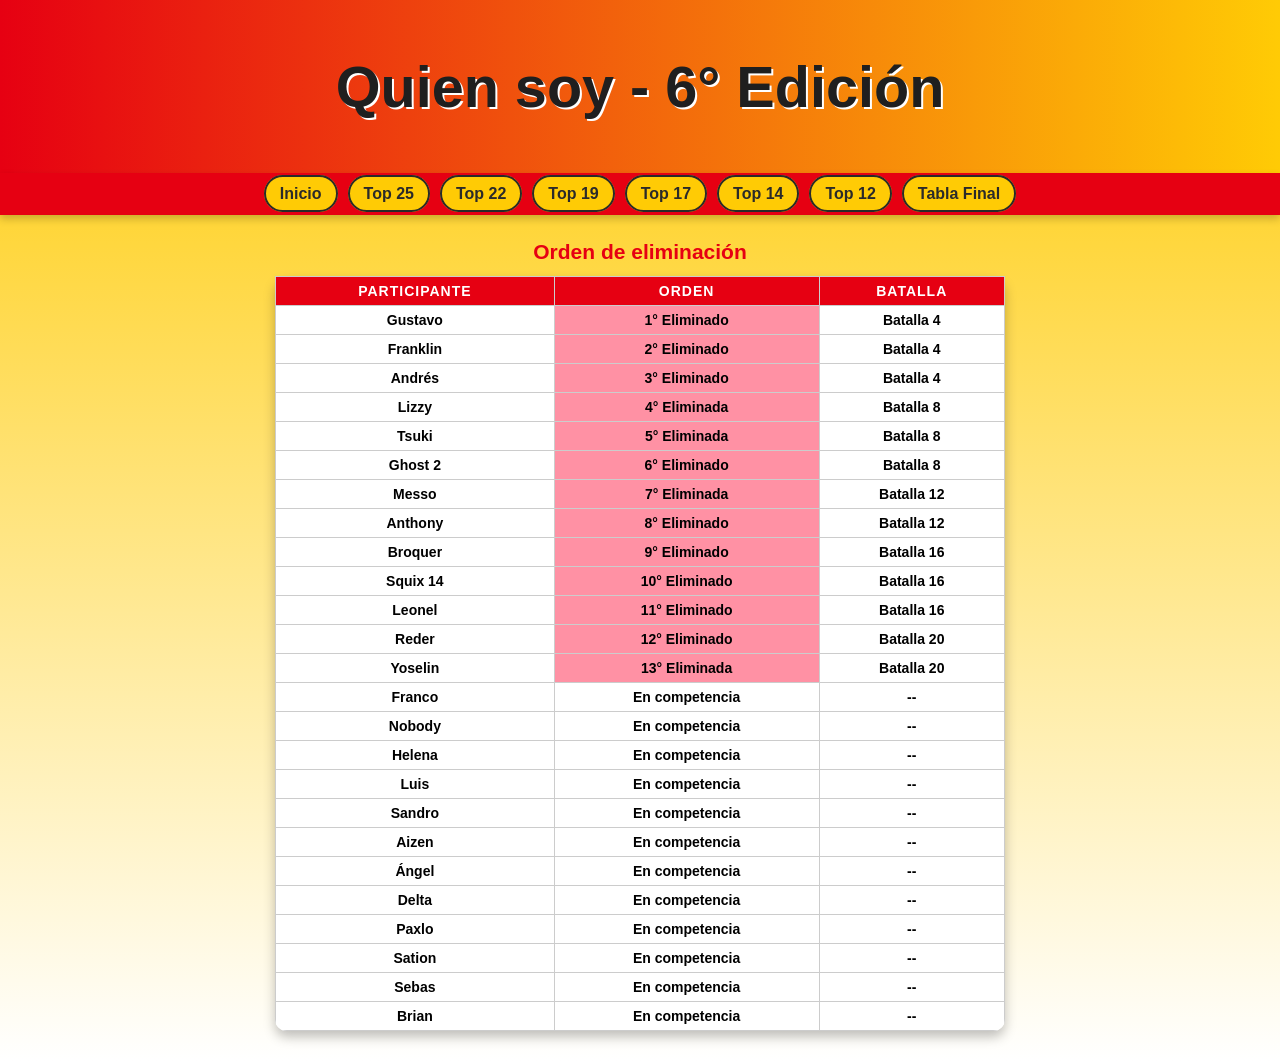
==== index.html @ 834efe2f "Actualización 3 y 4 de Noviembre (1)" ====
<!doctype html>
<html lang="es">
  <head>
    <meta charset="utf-8">
    <meta name="viewport" content="width=device-width, initial-scale=1.0, maximum-scale=1.0, user-scalable=no">
    <title>Orden de eliminación</title>
    <link rel="shortcut icon" href="logo.png" />

    

    <style>
      body {
        background: linear-gradient(180deg, #ffcb05, #ffffff);
        margin: 0;
        font-family: Arial;
        text-align: center;
      }
    
      /* ===== TÍTULO ===== */
      #titulo {
        padding: 15px;
        background: linear-gradient(90deg, #e60012, #ffcb05);
        color: #1f1f1f;
        font-size: 1.8em;
        font-weight: bold;
        text-shadow: 2px 2px 0 #fff;
      }
    
      /* ===== NAV ===== */
      nav {
        background-color: #e60012;
        display: flex;
        justify-content: center;
        align-items: center;
        flex-wrap: wrap;
        padding: 12px;
        margin-bottom: 25px;
        box-shadow: 0 4px 8px rgba(0,0,0,0.2);
      }
    
      nav ul {
        display: flex;
        flex-wrap: wrap;
        justify-content: center;
        gap: 10px;
        list-style: none;
        margin: 0;
        padding: 0;
      }
    
      nav ul li a {
        background-color: #ffcb05;
        color: #2a2a2a;
        font-weight: bold;
        text-decoration: none;
        padding: 8px 14px;
        border-radius: 20px;
        transition: 0.3s;
        font-size: clamp(12px, 3vw, 16px);
        border: 2px solid #2a2a2a;
      }
    
      nav ul li a:hover {
        background-color: #ffe066;
        transform: scale(1.05);
      }
    
      /* ===== CONTENEDOR TABLA ===== */
      .table-container {
        overflow-x: auto;
        -webkit-overflow-scrolling: touch;
        margin: 0 auto;
        max-width: 95%;
      }
    
      /* ===== TABLA ===== */
      table {
        width: 60%;
        border-collapse: collapse;
        box-shadow: 0 6px 12px rgba(0, 0, 0, 0.25);
        font-size: clamp(12px, 2.5vw, 14px);
        margin: 0 auto 30px;
        background-color: white;
        border-radius: 12px;
        overflow: hidden;
      }
    
      th, td {
        border: 1px solid #ccc;
        padding: 6px;
        text-align: center;
        word-wrap: break-word;
        white-space: nowrap;
      }
    
      /* Encabezado */
      th {
        background-color: #e60012;
        color: white;
        text-transform: uppercase;
        letter-spacing: 1px;
      }
    
      caption {
        font-size: 1.5em;
        margin-bottom: 12px;
        font-weight: bold;
        color: #e60012;
      }
    
      /* Subtítulos */
      .subtitulo {
        background-color: #ffffff;
        font-weight: bold;
      }
    
      /* ===== COLORES ORIGINALES (SIN CAMBIOS) ===== */
      .eliminado {
        background-color: #FF91A4;
      }
    
      .ganador {
        background-color: gold;
      }
    
      .subcampeon {
        background-color: silver;
      }
    
      .tercero {
        background-color: tan;
      }

      .retirado {
  background-color: #FFB694;
  color: black;
}
    
      /* ===== RESPONSIVE ===== */
      @media (max-width: 600px) {
        table {
          font-size: 12px;
          width: 95%;
        }
    
        nav ul {
          flex-direction: column;
        }
    
        nav ul li a {
          width: 100%;
          display: block;
        }
    
        th, td {
          padding: 6px;
        }
      }
    </style>

  </head>

  <body>
    <header id="titulo">
      <h1>Quien soy - 6° Edición</h1>
    </header>

    <nav>
      <ul>
        <li><a href="index.html">Inicio</a></li>
        <li><a href="Top25.html">Top 25</a></li>
        <li><a href="Top22.html">Top 22</a></li>
        <li><a href="Top19.html">Top 19</a></li>
        <li><a href="Top17.html">Top 17</a></li>
        <li><a href="Top14.html">Top 14</a></li>
        <li><a href="Top12.html">Top 12</a></li>
        <li><a href="tabla.html">Tabla Final</a></li>
      </ul>
    </nav>

    <main class="container mt-3">
      <div class="table-container">
        <table>
          <caption>Orden de eliminación</caption>
          <thead>
            <tr>
              <th>Participante</th>
              <th>Orden</th>
              <th>Batalla</th>
            </tr>
          </thead>
          <tbody>
            <tr class="subtitulo"><td>Gustavo</td><td class="eliminado">1° Eliminado</td><td>Batalla 4</td></tr>
            <tr class="subtitulo"><td>Franklin</td><td class="eliminado">2° Eliminado</td><td>Batalla 4</td></tr>
            <tr class="subtitulo"><td>Andrés</td><td class="eliminado">3° Eliminado</td><td>Batalla 4</td></tr>
            <tr class="subtitulo"><td>Lizzy</td><td class="eliminado">4° Eliminada</td><td>Batalla 8</td></tr>
            <tr class="subtitulo"><td>Tsuki</td><td class="eliminado">5° Eliminada</td><td>Batalla 8</td></tr>
            <tr class="subtitulo"><td>Ghost 2</td><td class="eliminado">6° Eliminado</td><td>Batalla 8</td></tr>
            <tr class="subtitulo"><td>Messo</td><td class="eliminado">7° Eliminada</td><td>Batalla 12</td></tr>
            <tr class="subtitulo"><td>Anthony</td><td class="eliminado">8° Eliminado</td><td>Batalla 12</td></tr>
            <tr class="subtitulo"><td>Broquer</td><td class="eliminado">9° Eliminado</td><td>Batalla 16</td></tr>
            <tr class="subtitulo"><td>Squix 14</td><td class="eliminado">10° Eliminado</td><td>Batalla 16</td></tr>
            <tr class="subtitulo"><td>Leonel</td><td class="eliminado">11° Eliminado</td><td>Batalla 16</td></tr>
            <tr class="subtitulo"><td>Reder</td><td class="eliminado">12° Eliminado</td><td>Batalla 20</td></tr>
            <tr class="subtitulo"><td>Yoselin</td><td class="eliminado">13° Eliminada</td><td>Batalla 20</td></tr>
            <tr class="subtitulo"><td>Franco</td><td class="eliminad">En competencia</td><td>--</td></tr>
            <tr class="subtitulo"><td>Nobody</td><td class="eliminad">En competencia</td><td>--</td></tr>
            <tr class="subtitulo"><td>Helena</td><td class="eliminad">En competencia</td><td>--</td></tr>
            <tr class="subtitulo"><td>Luis</td><td class="eliminad">En competencia</td><td>--</td></tr>
            <tr class="subtitulo"><td>Sandro</td><td class="eliminad">En competencia</td><td>--</td></tr>
            <tr class="subtitulo"><td>Aizen</td><td class="eliminad">En competencia</td><td>--</td></tr>
            <tr class="subtitulo"><td>Ángel</td><td class="eliminad">En competencia</td><td>--</td></tr>
            <tr class="subtitulo"><td>Delta</td><td class="eliminad">En competencia</td><td>--</td></tr>
            <tr class="subtitulo"><td>Paxlo</td><td class="eliminad">En competencia</td><td>--</td></tr>
            <tr class="subtitulo"><td>Sation</td><td class="eliminad">En competencia</td><td>--</td></tr>
            <tr class="subtitulo"><td>Sebas</td><td class="eliminad">En competencia</td><td>--</td></tr>
            <tr class="subtitulo"><td>Brian</td><td class="eliminad">En competencia</td><td>--</td></tr>
          </tbody>
        </table>
      </div>
    </main>
  </body>
</html>
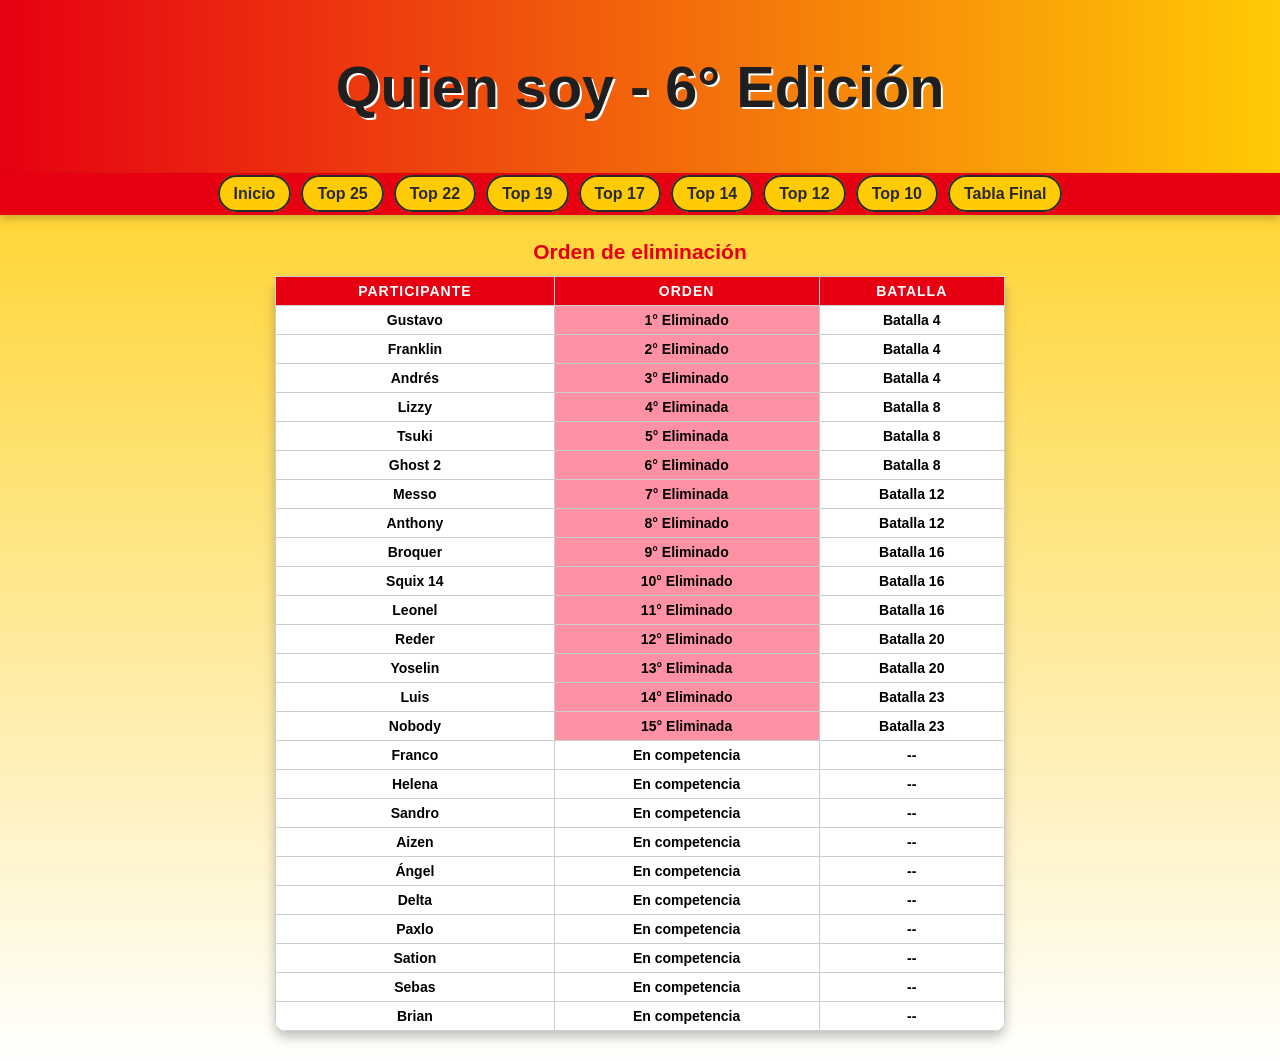
==== commit 34593504: "Actualización 6 de Noviembre (1)" ====
--- a/index.html
+++ b/index.html
@@ -174,6 +174,7 @@
         <li><a href="Top17.html">Top 17</a></li>
         <li><a href="Top14.html">Top 14</a></li>
         <li><a href="Top12.html">Top 12</a></li>
+        <li><a href="Top10.html">Top 10</a></li>
         <li><a href="tabla.html">Tabla Final</a></li>
       </ul>
     </nav>
@@ -203,10 +204,10 @@
             <tr class="subtitulo"><td>Leonel</td><td class="eliminado">11° Eliminado</td><td>Batalla 16</td></tr>
             <tr class="subtitulo"><td>Reder</td><td class="eliminado">12° Eliminado</td><td>Batalla 20</td></tr>
             <tr class="subtitulo"><td>Yoselin</td><td class="eliminado">13° Eliminada</td><td>Batalla 20</td></tr>
+            <tr class="subtitulo"><td>Luis</td><td class="eliminado">14° Eliminado</td><td>Batalla 23</td></tr>
+            <tr class="subtitulo"><td>Nobody</td><td class="eliminado">15° Eliminada</td><td>Batalla 23</td></tr>
             <tr class="subtitulo"><td>Franco</td><td class="eliminad">En competencia</td><td>--</td></tr>
-            <tr class="subtitulo"><td>Nobody</td><td class="eliminad">En competencia</td><td>--</td></tr>
             <tr class="subtitulo"><td>Helena</td><td class="eliminad">En competencia</td><td>--</td></tr>
-            <tr class="subtitulo"><td>Luis</td><td class="eliminad">En competencia</td><td>--</td></tr>
             <tr class="subtitulo"><td>Sandro</td><td class="eliminad">En competencia</td><td>--</td></tr>
             <tr class="subtitulo"><td>Aizen</td><td class="eliminad">En competencia</td><td>--</td></tr>
             <tr class="subtitulo"><td>Ángel</td><td class="eliminad">En competencia</td><td>--</td></tr>
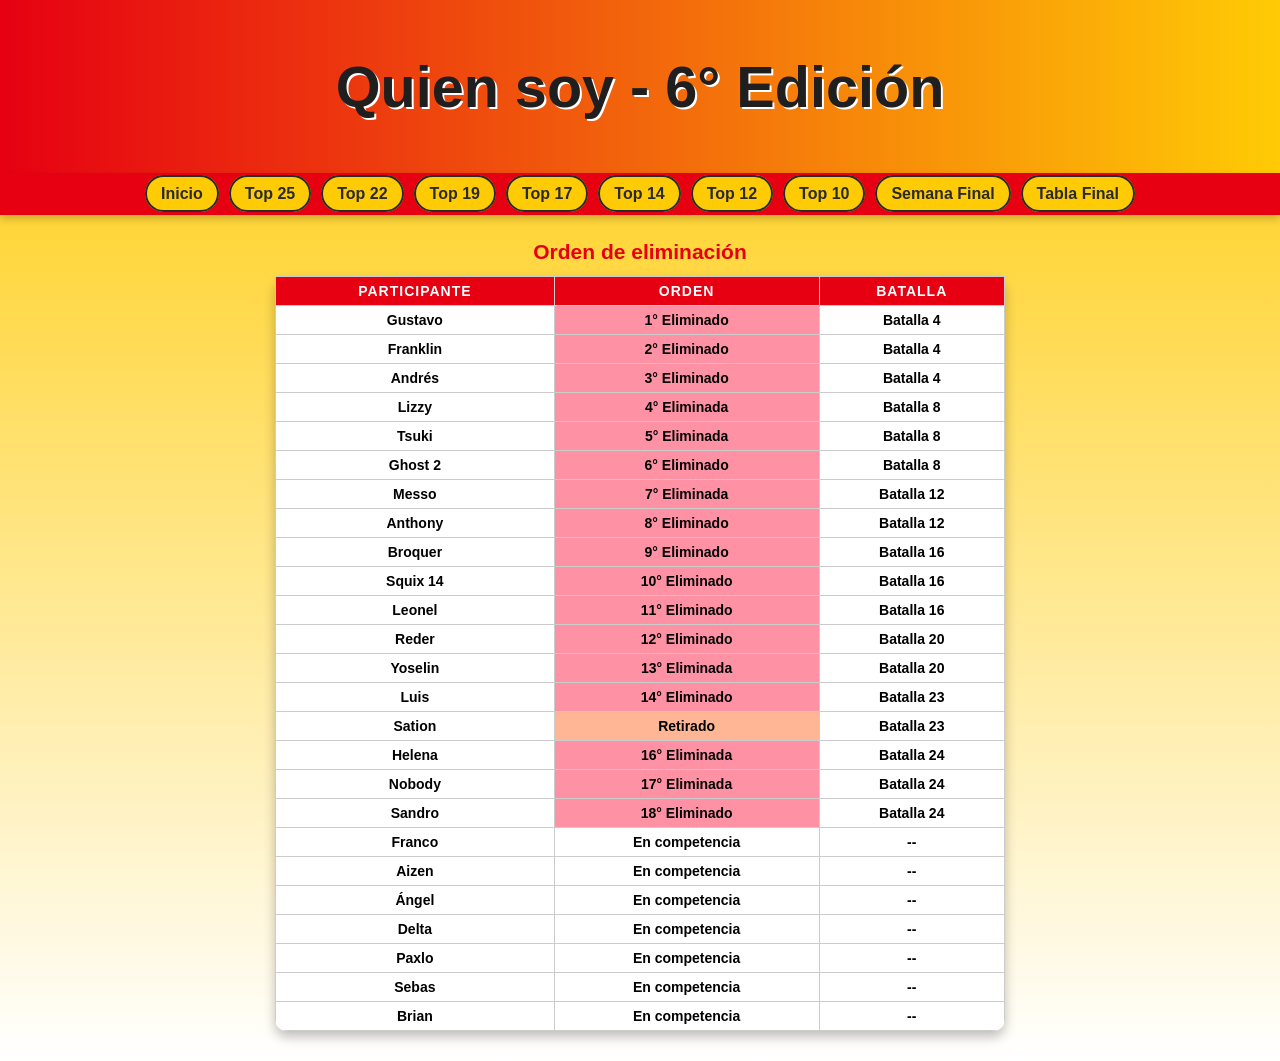
==== commit 56dfa1ee: "Actualización 7 de Noviembre (1)" ====
--- a/index.html
+++ b/index.html
@@ -135,6 +135,11 @@
   background-color: #FFB694;
   color: black;
 }
+
+.indefi {
+  background-color: #aaa;
+  color: black;
+}
     
       /* ===== RESPONSIVE ===== */
       @media (max-width: 600px) {
@@ -175,6 +180,7 @@
         <li><a href="Top14.html">Top 14</a></li>
         <li><a href="Top12.html">Top 12</a></li>
         <li><a href="Top10.html">Top 10</a></li>
+        <li><a href="semanafinal.html">Semana Final</a></li>
         <li><a href="tabla.html">Tabla Final</a></li>
       </ul>
     </nav>
@@ -205,15 +211,15 @@
             <tr class="subtitulo"><td>Reder</td><td class="eliminado">12° Eliminado</td><td>Batalla 20</td></tr>
             <tr class="subtitulo"><td>Yoselin</td><td class="eliminado">13° Eliminada</td><td>Batalla 20</td></tr>
             <tr class="subtitulo"><td>Luis</td><td class="eliminado">14° Eliminado</td><td>Batalla 23</td></tr>
-            <tr class="subtitulo"><td>Nobody</td><td class="eliminado">15° Eliminada</td><td>Batalla 23</td></tr>
+            <tr class="subtitulo"><td>Sation</td><td class="retirado">Retirado</td><td>Batalla 23</td></tr>
+            <tr class="subtitulo"><td>Helena</td><td class="eliminado">16° Eliminada</td><td>Batalla 24</td></tr>
+            <tr class="subtitulo"><td>Nobody</td><td class="eliminado">17° Eliminada</td><td>Batalla 24</td></tr>
+            <tr class="subtitulo"><td>Sandro</td><td class="eliminado">18° Eliminado</td><td>Batalla 24</td></tr>
             <tr class="subtitulo"><td>Franco</td><td class="eliminad">En competencia</td><td>--</td></tr>
-            <tr class="subtitulo"><td>Helena</td><td class="eliminad">En competencia</td><td>--</td></tr>
-            <tr class="subtitulo"><td>Sandro</td><td class="eliminad">En competencia</td><td>--</td></tr>
             <tr class="subtitulo"><td>Aizen</td><td class="eliminad">En competencia</td><td>--</td></tr>
             <tr class="subtitulo"><td>Ángel</td><td class="eliminad">En competencia</td><td>--</td></tr>
             <tr class="subtitulo"><td>Delta</td><td class="eliminad">En competencia</td><td>--</td></tr>
             <tr class="subtitulo"><td>Paxlo</td><td class="eliminad">En competencia</td><td>--</td></tr>
-            <tr class="subtitulo"><td>Sation</td><td class="eliminad">En competencia</td><td>--</td></tr>
             <tr class="subtitulo"><td>Sebas</td><td class="eliminad">En competencia</td><td>--</td></tr>
             <tr class="subtitulo"><td>Brian</td><td class="eliminad">En competencia</td><td>--</td></tr>
           </tbody>
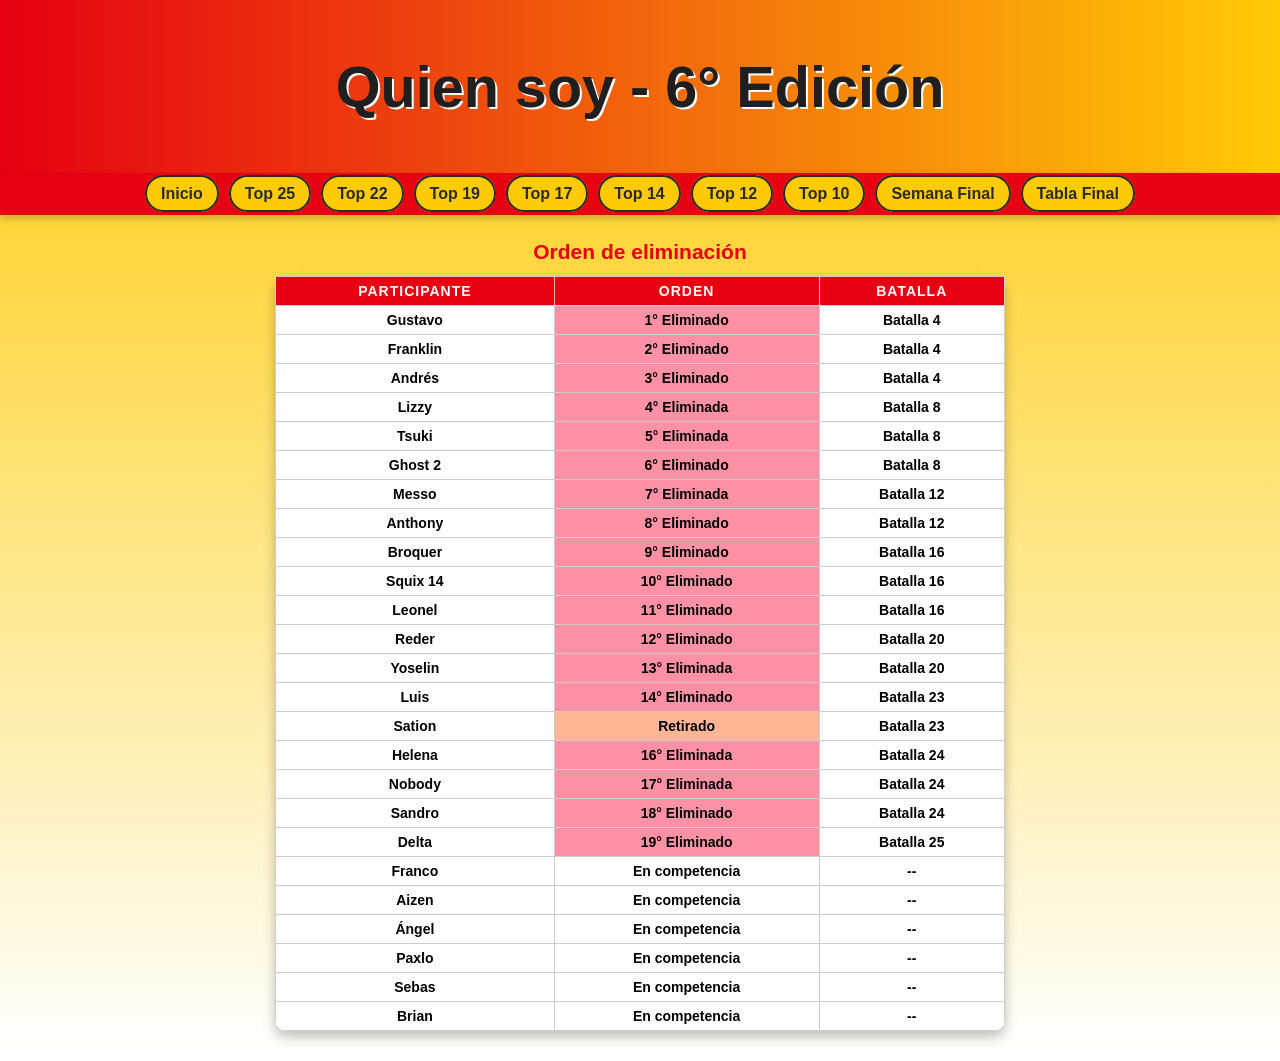
==== commit 37fa05da: "Actualización 9 de Noviembre (1)" ====
--- a/index.html
+++ b/index.html
@@ -215,10 +215,10 @@
             <tr class="subtitulo"><td>Helena</td><td class="eliminado">16° Eliminada</td><td>Batalla 24</td></tr>
             <tr class="subtitulo"><td>Nobody</td><td class="eliminado">17° Eliminada</td><td>Batalla 24</td></tr>
             <tr class="subtitulo"><td>Sandro</td><td class="eliminado">18° Eliminado</td><td>Batalla 24</td></tr>
+            <tr class="subtitulo"><td>Delta</td><td class="eliminado">19° Eliminado</td><td>Batalla 25</td></tr>
             <tr class="subtitulo"><td>Franco</td><td class="eliminad">En competencia</td><td>--</td></tr>
             <tr class="subtitulo"><td>Aizen</td><td class="eliminad">En competencia</td><td>--</td></tr>
             <tr class="subtitulo"><td>Ángel</td><td class="eliminad">En competencia</td><td>--</td></tr>
-            <tr class="subtitulo"><td>Delta</td><td class="eliminad">En competencia</td><td>--</td></tr>
             <tr class="subtitulo"><td>Paxlo</td><td class="eliminad">En competencia</td><td>--</td></tr>
             <tr class="subtitulo"><td>Sebas</td><td class="eliminad">En competencia</td><td>--</td></tr>
             <tr class="subtitulo"><td>Brian</td><td class="eliminad">En competencia</td><td>--</td></tr>
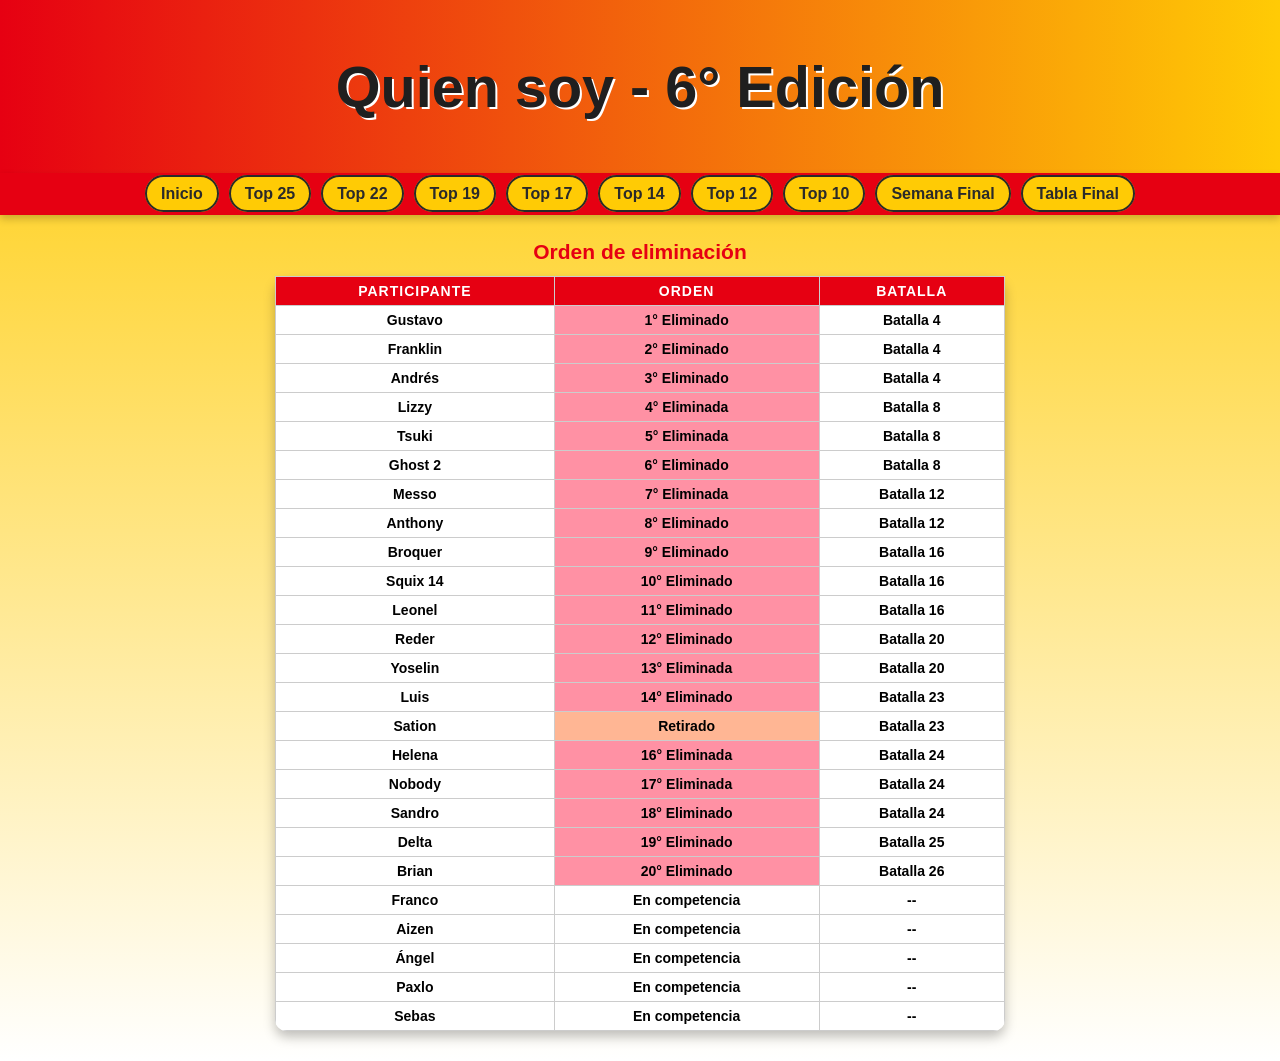
==== commit 91e6e681: "Actualización 10 de Noviembre" ====
--- a/index.html
+++ b/index.html
@@ -216,12 +216,12 @@
             <tr class="subtitulo"><td>Nobody</td><td class="eliminado">17° Eliminada</td><td>Batalla 24</td></tr>
             <tr class="subtitulo"><td>Sandro</td><td class="eliminado">18° Eliminado</td><td>Batalla 24</td></tr>
             <tr class="subtitulo"><td>Delta</td><td class="eliminado">19° Eliminado</td><td>Batalla 25</td></tr>
+            <tr class="subtitulo"><td>Brian</td><td class="eliminado">20° Eliminado</td><td>Batalla 26</td></tr>
             <tr class="subtitulo"><td>Franco</td><td class="eliminad">En competencia</td><td>--</td></tr>
             <tr class="subtitulo"><td>Aizen</td><td class="eliminad">En competencia</td><td>--</td></tr>
             <tr class="subtitulo"><td>Ángel</td><td class="eliminad">En competencia</td><td>--</td></tr>
             <tr class="subtitulo"><td>Paxlo</td><td class="eliminad">En competencia</td><td>--</td></tr>
             <tr class="subtitulo"><td>Sebas</td><td class="eliminad">En competencia</td><td>--</td></tr>
-            <tr class="subtitulo"><td>Brian</td><td class="eliminad">En competencia</td><td>--</td></tr>
           </tbody>
         </table>
       </div>
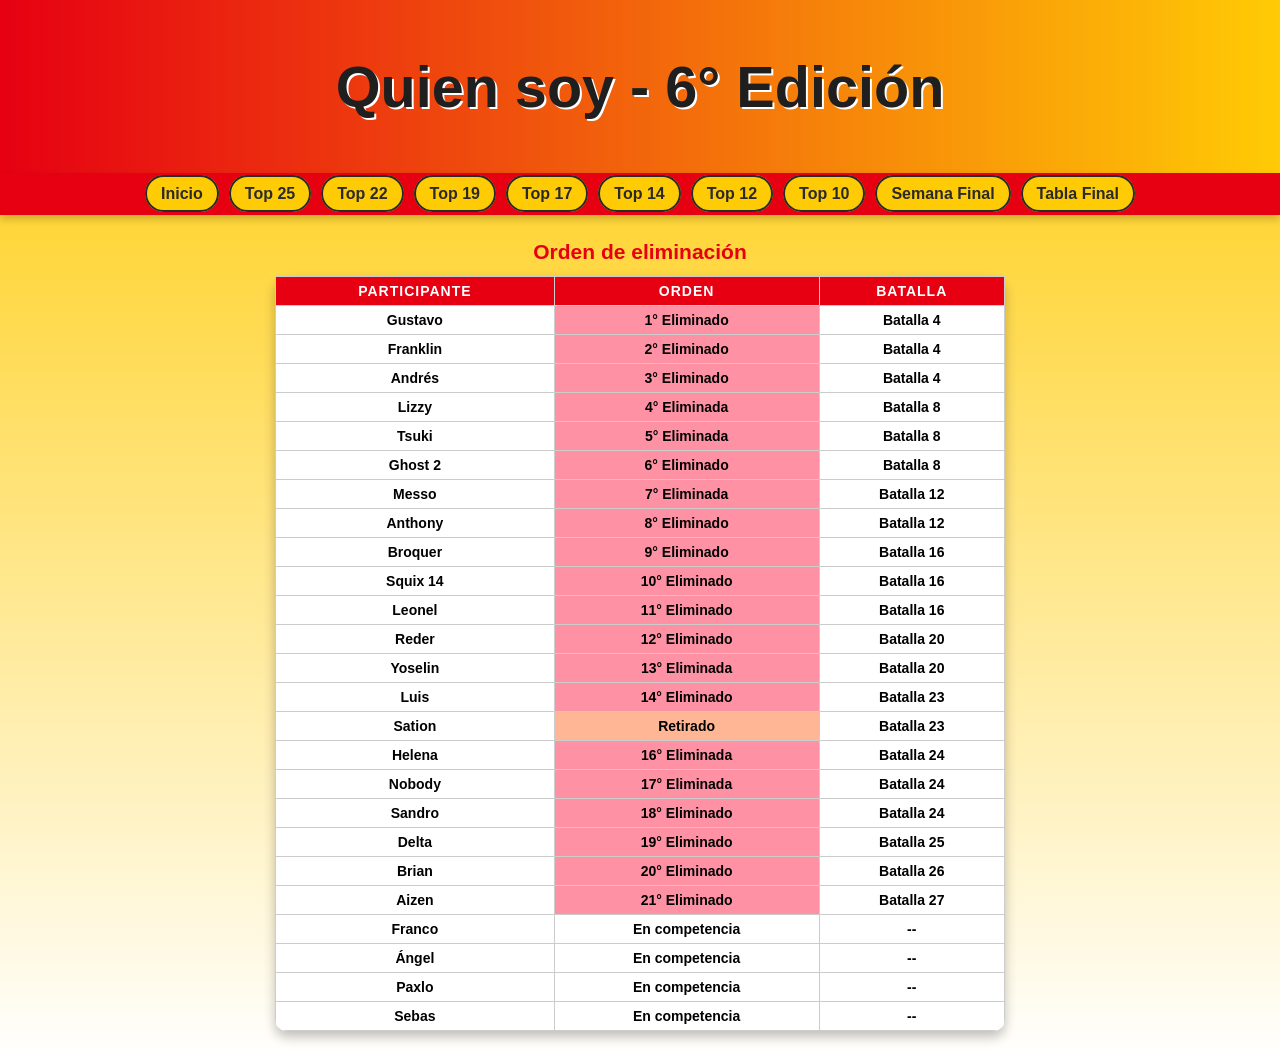
==== commit b1ec5386: "Actualización 11 de Noviembre (1)" ====
--- a/index.html
+++ b/index.html
@@ -217,8 +217,8 @@
             <tr class="subtitulo"><td>Sandro</td><td class="eliminado">18° Eliminado</td><td>Batalla 24</td></tr>
             <tr class="subtitulo"><td>Delta</td><td class="eliminado">19° Eliminado</td><td>Batalla 25</td></tr>
             <tr class="subtitulo"><td>Brian</td><td class="eliminado">20° Eliminado</td><td>Batalla 26</td></tr>
+            <tr class="subtitulo"><td>Aizen</td><td class="eliminado">21° Eliminado</td><td>Batalla 27</td></tr>
             <tr class="subtitulo"><td>Franco</td><td class="eliminad">En competencia</td><td>--</td></tr>
-            <tr class="subtitulo"><td>Aizen</td><td class="eliminad">En competencia</td><td>--</td></tr>
             <tr class="subtitulo"><td>Ángel</td><td class="eliminad">En competencia</td><td>--</td></tr>
             <tr class="subtitulo"><td>Paxlo</td><td class="eliminad">En competencia</td><td>--</td></tr>
             <tr class="subtitulo"><td>Sebas</td><td class="eliminad">En competencia</td><td>--</td></tr>
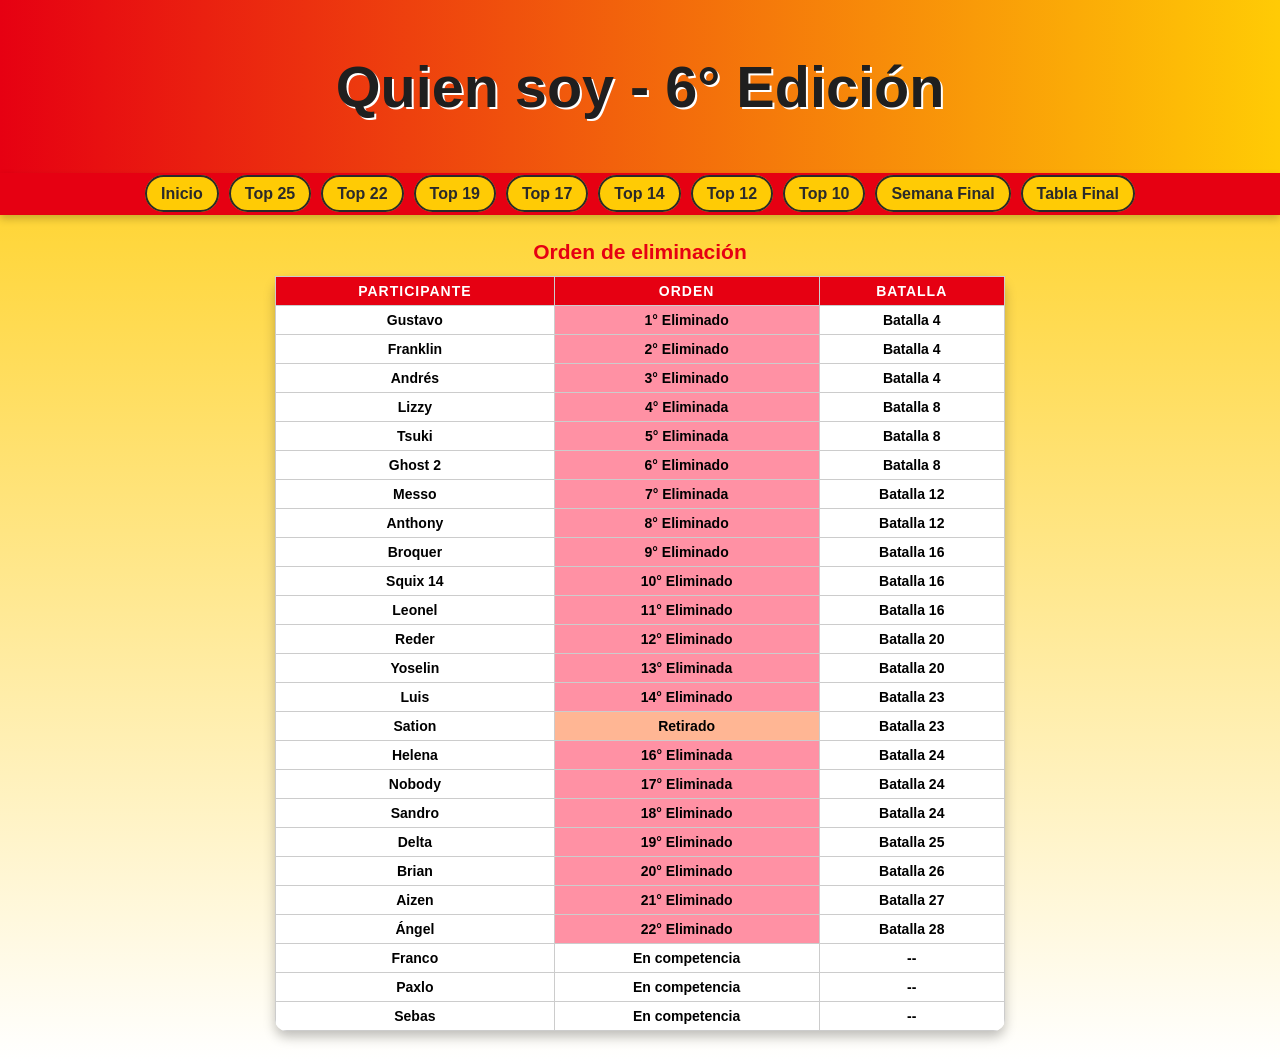
==== commit 54f91020: "Actualización 12 de Noviembre (1)" ====
--- a/index.html
+++ b/index.html
@@ -218,8 +218,8 @@
             <tr class="subtitulo"><td>Delta</td><td class="eliminado">19° Eliminado</td><td>Batalla 25</td></tr>
             <tr class="subtitulo"><td>Brian</td><td class="eliminado">20° Eliminado</td><td>Batalla 26</td></tr>
             <tr class="subtitulo"><td>Aizen</td><td class="eliminado">21° Eliminado</td><td>Batalla 27</td></tr>
+            <tr class="subtitulo"><td>Ángel</td><td class="eliminado">22° Eliminado</td><td>Batalla 28</td></tr>
             <tr class="subtitulo"><td>Franco</td><td class="eliminad">En competencia</td><td>--</td></tr>
-            <tr class="subtitulo"><td>Ángel</td><td class="eliminad">En competencia</td><td>--</td></tr>
             <tr class="subtitulo"><td>Paxlo</td><td class="eliminad">En competencia</td><td>--</td></tr>
             <tr class="subtitulo"><td>Sebas</td><td class="eliminad">En competencia</td><td>--</td></tr>
           </tbody>
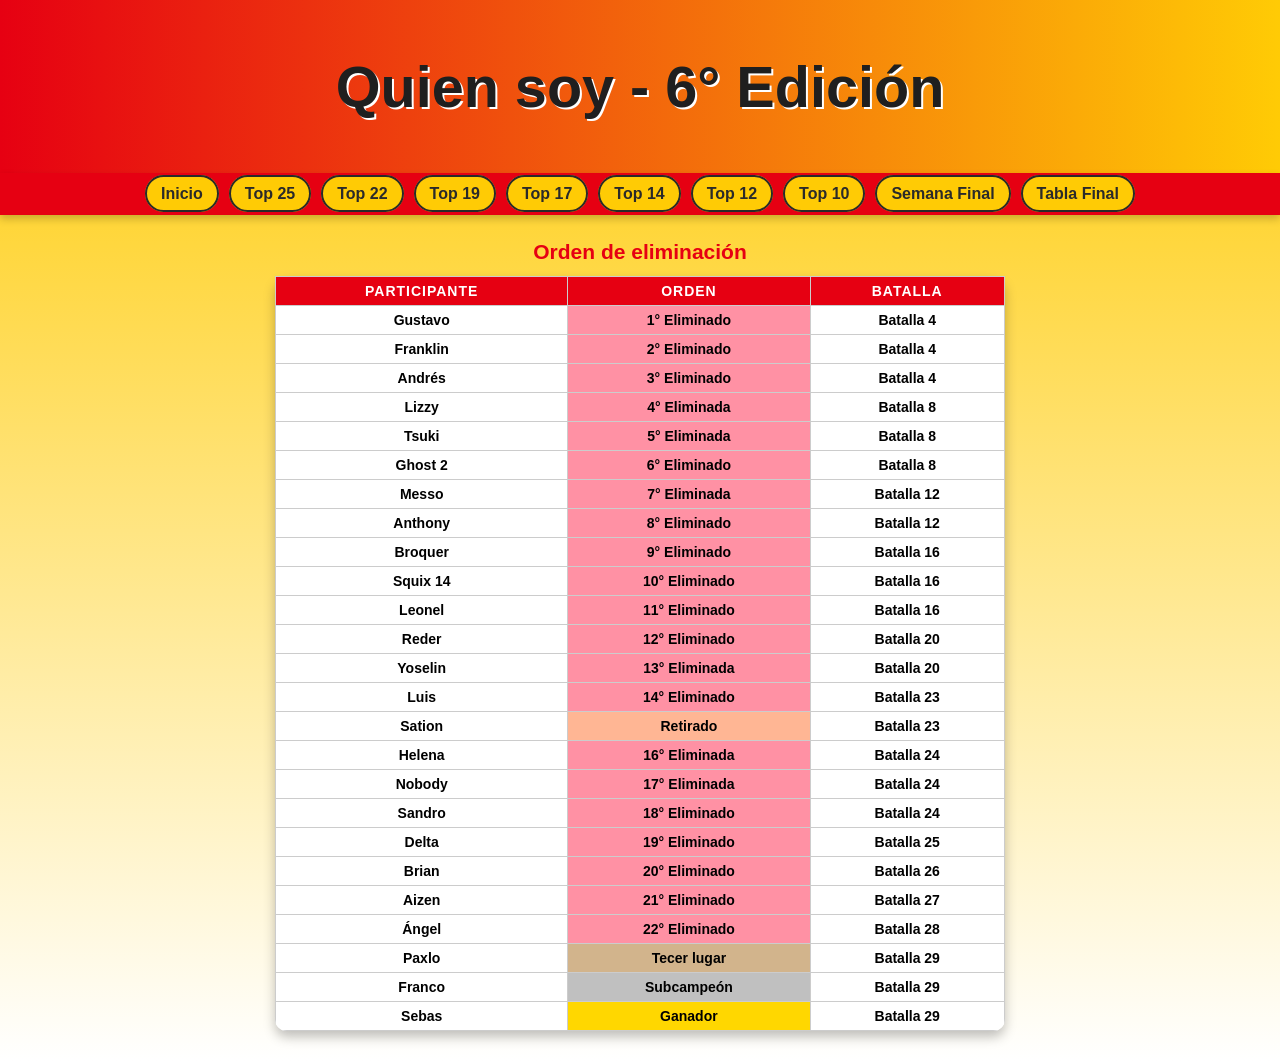
==== commit 726a9fcd: "Actualización 13 de Noviembre (1)" ====
--- a/index.html
+++ b/index.html
@@ -219,9 +219,9 @@
             <tr class="subtitulo"><td>Brian</td><td class="eliminado">20° Eliminado</td><td>Batalla 26</td></tr>
             <tr class="subtitulo"><td>Aizen</td><td class="eliminado">21° Eliminado</td><td>Batalla 27</td></tr>
             <tr class="subtitulo"><td>Ángel</td><td class="eliminado">22° Eliminado</td><td>Batalla 28</td></tr>
-            <tr class="subtitulo"><td>Franco</td><td class="eliminad">En competencia</td><td>--</td></tr>
-            <tr class="subtitulo"><td>Paxlo</td><td class="eliminad">En competencia</td><td>--</td></tr>
-            <tr class="subtitulo"><td>Sebas</td><td class="eliminad">En competencia</td><td>--</td></tr>
+            <tr class="subtitulo"><td>Paxlo</td><td class="tercero">Tecer lugar</td><td>Batalla 29</td></tr>
+            <tr class="subtitulo"><td>Franco</td><td class="subcampeon">Subcampeón</td><td>Batalla 29</td></tr>
+            <tr class="subtitulo"><td>Sebas</td><td class="ganador">Ganador</td><td>Batalla 29</td></tr>
           </tbody>
         </table>
       </div>
